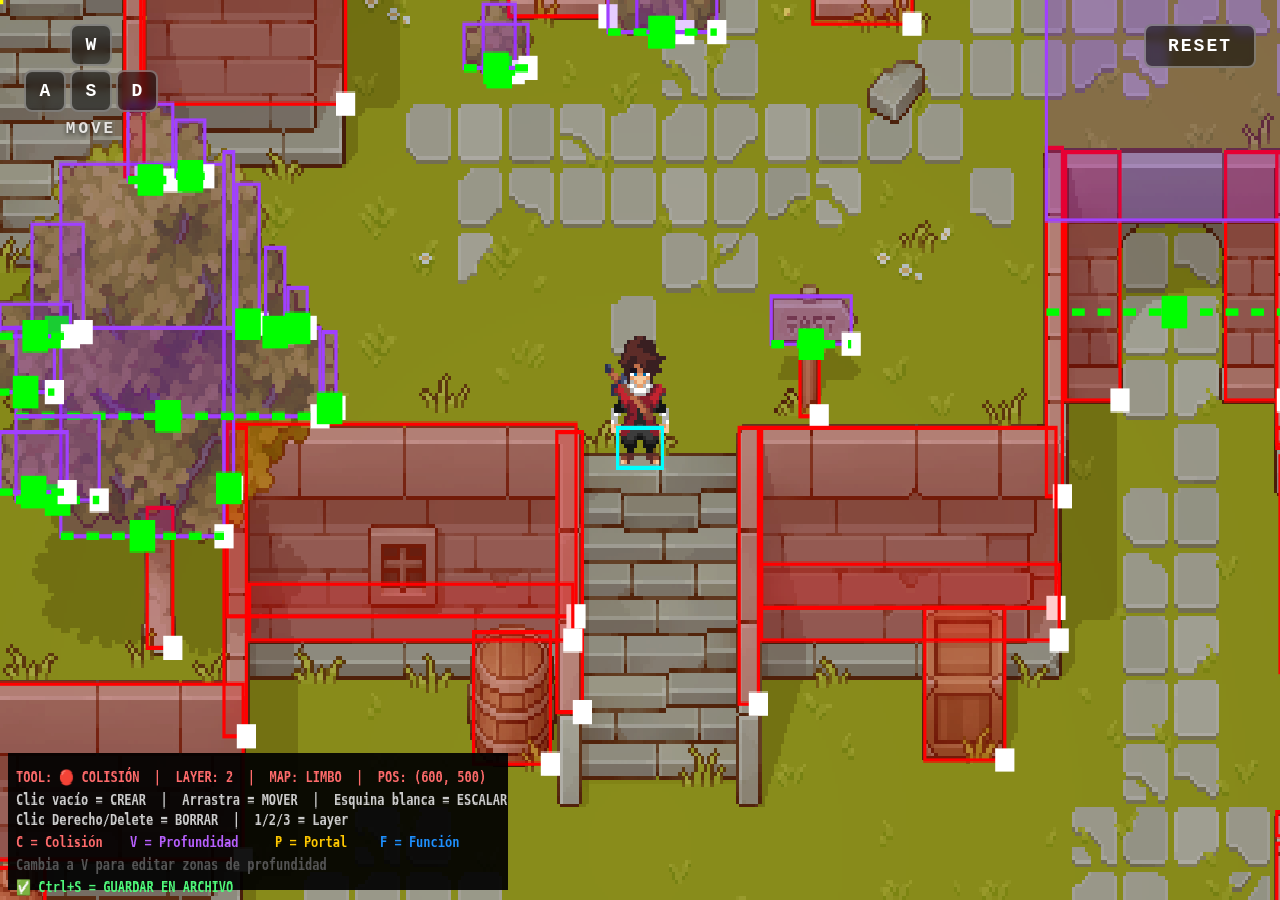
==== web/index.html @ 7dda0312 "first commit" ====
<!DOCTYPE html>
<html lang="en">

<head>
    <meta charset="UTF-8">
    <meta name="viewport" content="width=device-width, initial-scale=1.0">
    <title>Pixel Art Top Down - Web</title>
    <link rel="stylesheet" href="style.css">
</head>

<body>
    <div id="game-container">
        <canvas id="game-canvas" width="1280" height="720"></canvas>
        <div id="ui-layer">
            <div id="controls-hint">
                <div class="keys">
                    <span class="key">W</span>
                    <div class="row">
                        <span class="key">A</span>
                        <span class="key">S</span>
                        <span class="key">D</span>
                    </div>
                </div>
                <div class="hint-text">MOVE</div>
            </div>
            <button id="reset-button">RESET</button>
        </div>
    </div>

    <!-- Exercise Overlay (funciones 2,3,4) -->
    <div id="exercise-overlay" style="display:none;">
        <div id="exercise-backdrop"></div>
        <div id="exercise-panel">
            <div id="exercise-content-area">
                <div id="exercise-header">Selecciona un ejercicio para resolver</div>
                <div id="exercise-list"></div>
                <div id="exercise-active" style="display:none;">
                    <div id="exercise-question"></div>
                    <div id="exercise-input-row">
                        <input type="text" id="exercise-answer" placeholder="Escribe tu respuesta..."
                            autocomplete="off" />
                        <button id="exercise-submit">✓</button>
                    </div>
                    <div id="exercise-feedback"></div>
                    <button id="exercise-back">← Volver a ejercicios</button>
                </div>
                <button id="exercise-close">Presiona E para cerrar</button>
            </div>
        </div>
    </div>

    <!-- Función 6 Exercise Overlay (Fracciones) -->
    <div id="exercise6-overlay" style="display:none;">
        <div id="exercise6-panel">
            <div id="ex6-header">
                <span>⚗️ Fracciones Algebraicas</span>
                <button id="ex6-close">✕ Cerrar</button>
            </div>
            <!-- List view -->
            <div id="ex6-list-view">
                <div id="ex6-categories"></div>
            </div>
            <!-- Active exercise view -->
            <div id="ex6-active-view" style="display:none;">
                <div id="ex6-question"></div>
                <div id="ex6-input-row">
                    <input type="text" id="ex6-answer" placeholder="Tu respuesta..." autocomplete="off" />
                    <button id="ex6-submit">✓</button>
                </div>
                <div id="ex6-feedback"></div>
                <button id="ex6-back">← Volver</button>
            </div>
        </div>
    </div>

    <!-- Credits Overlay -->
    <div id="credits-overlay" style="display:none;">
        <div id="credits-inner"></div>
        <button id="credits-return-btn" onclick="returnToLimbo()">🏠 Volver al Limbo</button>
    </div>

    <script>localStorage.clear(); console.log('localStorage cleared!');</script>
    <script src="script.js?v=4000"></script>
</body>

</html>
---- web/style.css ----
:root {
    --bg-color: #2a2a2a;
    --ui-text: #ffffff;
    --key-bg: rgba(0, 0, 0, 0.55);
    --border-color: rgba(255, 255, 255, 0.35);
}

* {
    margin: 0;
    padding: 0;
    box-sizing: border-box;
}

body,
html {
    width: 100%;
    height: 100%;
    background-color: var(--bg-color);
    font-family: 'Courier New', Courier, monospace;
    overflow: hidden;
}

#game-container {
    position: fixed;
    top: 0;
    left: 0;
    width: 100vw;
    height: 100vh;
}

canvas {
    display: block;
    width: 100%;
    height: 100%;
    image-rendering: pixelated;
    image-rendering: crisp-edges;
}

#ui-layer {
    position: fixed;
    top: 0;
    left: 0;
    width: 100vw;
    height: 100vh;
    pointer-events: none;
    padding: 24px;
    display: flex;
    justify-content: space-between;
    align-items: flex-start;
    z-index: 10;
}

/* Controls Hint UI (Top Left) */
#controls-hint {
    display: flex;
    flex-direction: column;
    align-items: center;
    gap: 8px;
}

.keys {
    display: flex;
    flex-direction: column;
    align-items: center;
    gap: 4px;
}

.row {
    display: flex;
    gap: 4px;
}

.key {
    pointer-events: auto;
    display: flex;
    justify-content: center;
    align-items: center;
    width: 42px;
    height: 42px;
    background-color: var(--key-bg);
    border: 2px solid var(--border-color);
    border-radius: 8px;
    color: var(--ui-text);
    font-weight: bold;
    font-size: 18px;
    user-select: none;
    cursor: pointer;
    transition: background-color 0.15s, transform 0.1s;
    backdrop-filter: blur(4px);
}

.key:hover {
    background-color: rgba(255, 255, 255, 0.15);
}

.key:active,
.key.active {
    transform: scale(0.9);
    background-color: rgba(255, 255, 255, 0.25);
}

.hint-text {
    color: var(--ui-text);
    font-size: 16px;
    font-weight: bold;
    letter-spacing: 3px;
    text-shadow: 0 2px 4px rgba(0, 0, 0, 0.8);
    opacity: 0.8;
}

/* Reset Button UI (Top Right) */
#reset-button {
    pointer-events: auto;
    background-color: var(--key-bg);
    border: 2px solid var(--border-color);
    border-radius: 8px;
    color: var(--ui-text);
    padding: 10px 22px;
    font-family: inherit;
    font-size: 18px;
    font-weight: bold;
    cursor: pointer;
    transition: background-color 0.2s, transform 0.1s;
    letter-spacing: 2px;
    backdrop-filter: blur(4px);
}

#reset-button:hover {
    background-color: rgba(255, 255, 255, 0.15);
}

#reset-button:active {
    transform: scale(0.95);
    background-color: rgba(255, 255, 255, 0.25);
}

/* ==================== EXERCISE OVERLAY ==================== */
#exercise-overlay {
    position: fixed;
    top: 0;
    left: 0;
    width: 100vw;
    height: 100vh;
    z-index: 100;
    font-family: 'Courier New', Courier, monospace;
}

#exercise-backdrop {
    position: absolute;
    top: 0;
    left: 0;
    width: 100%;
    height: 100%;
    background: rgba(0, 0, 0, 0.80);
    backdrop-filter: blur(6px);
}

#exercise-panel {
    position: relative;
    max-width: 960px;
    height: 780px;
    margin: 5vh auto;
    background-size: 100% 100%;
    background-repeat: no-repeat;
    background-position: center;
    border: none;
    border-radius: 0;
    overflow: hidden;
    /* Hide overflow of the panel itself */
    animation: exerciseSlideIn 0.4s ease-out;
    image-rendering: pixelated;
}

/* The scrollable area strictly inside the frame's canvas */
#exercise-content-area {
    position: absolute;
    /* Defaults - will be overridden by difficulty classes */
    top: 80px;
    bottom: 55px;
    left: 65px;
    right: 65px;
    overflow-y: auto;
    padding-right: 15px;
    /* space for scrollbar */
    padding-left: 5px;
}

/* Difficulty-specific backgrounds and content boundaries */
#exercise-panel.diff-easy {
    background-image: url('assets/fondoejercicios/easy.png');
}

#exercise-panel.diff-easy #exercise-content-area {
    top: 247px;
    bottom: 146px;
    left: 192px;
    right: 192px;
}

#exercise-panel.diff-easy #exercise-question,
#exercise-panel.diff-easy #exercise-answer,
#exercise-panel.diff-easy .btn {
    color: #3a2e15;
    border-color: #8b7340;
}

#exercise-panel.diff-medium {
    background-image: url('assets/fondoejercicios/medium.png');
}

#exercise-panel.diff-medium #exercise-content-area {
    top: 202px;
    bottom: 115px;
    left: 115px;
    right: 115px;
}

#exercise-panel.diff-hard {
    background-image: url('assets/fondoejercicios/hard.png');
}

#exercise-panel.diff-hard #exercise-content-area {
    top: 202px;
    bottom: 126px;
    left: 134px;
    right: 134px;
}

/* Pixel-art scrollbar */
#exercise-content-area::-webkit-scrollbar {
    width: 12px;
}

#exercise-content-area::-webkit-scrollbar-track {
    background: rgba(0, 0, 0, 0.4);
    border: 2px solid rgba(255, 255, 255, 0.1);
}

#exercise-content-area::-webkit-scrollbar-thumb {
    background: linear-gradient(180deg, #8b7340 0%, #c9a84c 40%, #8b7340 100%);
    border: 2px solid #5a4a2a;
    image-rendering: auto;
}

#exercise-content-area::-webkit-scrollbar-thumb:hover {
    background: linear-gradient(180deg, #c9a84c 0%, #ffe08a 40%, #c9a84c 100%);
}

.diff-medium #exercise-content-area::-webkit-scrollbar-thumb {
    background: linear-gradient(180deg, #3a3a3a 0%, #666 40%, #3a3a3a 100%);
    border-color: #222;
}

.diff-medium #exercise-content-area::-webkit-scrollbar-thumb:hover {
    background: linear-gradient(180deg, #555 0%, #888 40%, #555 100%);
}

.diff-hard #exercise-content-area::-webkit-scrollbar-thumb {
    background: linear-gradient(180deg, #5a1a1a 0%, #aa3333 40%, #5a1a1a 100%);
    border-color: #330a0a;
}

.diff-hard #exercise-content-area::-webkit-scrollbar-thumb:hover {
    background: linear-gradient(180deg, #aa3333 0%, #dd5555 40%, #aa3333 100%);
}

/* Firefox scrollbar */
#exercise-content-area {
    scrollbar-width: thin;
    scrollbar-color: #8b7340 rgba(0, 0, 0, 0.3);
}

.diff-medium #exercise-content-area {
    scrollbar-color: #555 rgba(0, 0, 0, 0.3);
}

.diff-hard #exercise-content-area {
    scrollbar-color: #aa3333 rgba(0, 0, 0, 0.3);
}

@keyframes exerciseSlideIn {
    from {
        opacity: 0;
        transform: translateY(30px);
    }

    to {
        opacity: 1;
        transform: translateY(0);
    }
}

#exercise-header {
    display: none;
    /* Title is baked into the background images */
}

#exercise-list {
    display: grid;
    grid-template-columns: 1fr 1fr;
    gap: 10px;
}

.exercise-card {
    background: rgba(0, 0, 0, 0.45);
    border: 1px solid rgba(255, 255, 255, 0.15);
    border-radius: 4px;
    padding: 12px 14px;
    cursor: pointer;
    transition: all 0.2s;
    color: #ddd;
    font-size: 13px;
    line-height: 1.5;
}

/* Easy theme cards */
.diff-easy .exercise-card {
    background: rgba(80, 60, 20, 0.45);
    border-color: rgba(200, 170, 80, 0.25);
    color: #3a2e15;
}

.diff-easy .exercise-card:hover {
    background: rgba(200, 170, 80, 0.35);
    border-color: rgba(200, 170, 80, 0.6);
    transform: translateY(-2px);
    box-shadow: 0 4px 12px rgba(200, 170, 80, 0.2);
}

.diff-easy .exercise-card .card-number {
    color: #8b7340;
}

/* Medium theme cards */
.diff-medium .exercise-card {
    background: rgba(255, 255, 255, 0.06);
    border-color: rgba(150, 150, 150, 0.25);
}

.diff-medium .exercise-card:hover {
    background: rgba(150, 150, 150, 0.15);
    border-color: rgba(180, 180, 180, 0.4);
    transform: translateY(-2px);
    box-shadow: 0 4px 12px rgba(150, 150, 150, 0.1);
}

.diff-medium .exercise-card .card-number {
    color: #999;
}

/* Hard theme cards */
.diff-hard .exercise-card {
    background: rgba(100, 20, 10, 0.35);
    border-color: rgba(200, 50, 30, 0.25);
}

.diff-hard .exercise-card:hover {
    background: rgba(200, 50, 30, 0.25);
    border-color: rgba(255, 80, 50, 0.5);
    transform: translateY(-2px);
    box-shadow: 0 4px 12px rgba(200, 50, 30, 0.2);
}

.diff-hard .exercise-card .card-number {
    color: #cc5533;
}

.exercise-card.solved {
    border-color: rgba(80, 250, 123, 0.4);
    background: rgba(80, 250, 123, 0.1);
}

.exercise-card.solved .card-number {
    color: #50fa7b;
}

#exercise-active {
    text-align: center;
}

#exercise-question {
    color: #fff;
    font-size: 20px;
    font-weight: bold;
    margin: 20px 0 24px;
    padding: 20px;
    background: rgba(255, 255, 255, 0.05);
    border-radius: 8px;
    border: 1px solid rgba(255, 255, 255, 0.1);
    line-height: 1.6;
}

#exercise-input-row {
    display: flex;
    gap: 10px;
    justify-content: center;
    margin-bottom: 16px;
}

#exercise-answer {
    background: rgba(255, 255, 255, 0.08);
    border: 2px solid rgba(255, 255, 255, 0.2);
    border-radius: 8px;
    color: #fff;
    font-family: 'Courier New', monospace;
    font-size: 16px;
    padding: 10px 16px;
    width: 320px;
    outline: none;
    transition: border-color 0.2s;
}

#exercise-answer:focus {
    border-color: #ffd866;
    box-shadow: 0 0 10px rgba(255, 216, 102, 0.2);
}

#exercise-submit {
    background: rgba(255, 216, 102, 0.2);
    border: 2px solid #ffd866;
    border-radius: 8px;
    color: #ffd866;
    font-size: 20px;
    font-weight: bold;
    padding: 8px 18px;
    cursor: pointer;
    transition: all 0.2s;
}

#exercise-submit:hover {
    background: rgba(255, 216, 102, 0.35);
}

#exercise-feedback {
    font-size: 16px;
    font-weight: bold;
    min-height: 40px;
    display: flex;
    align-items: center;
    justify-content: center;
    gap: 8px;
    margin: 10px 0;
    transition: all 0.3s;
}

#exercise-feedback.correct {
    color: #50fa7b;
    animation: feedbackPop 0.4s ease-out;
}

#exercise-feedback.incorrect {
    color: #ff5555;
    animation: feedbackShake 0.5s ease-out;
}

@keyframes feedbackPop {
    0% {
        transform: scale(0.8);
        opacity: 0;
    }

    50% {
        transform: scale(1.1);
    }

    100% {
        transform: scale(1);
        opacity: 1;
    }
}

@keyframes feedbackShake {

    0%,
    100% {
        transform: translateX(0);
    }

    15% {
        transform: translateX(-12px);
    }

    30% {
        transform: translateX(10px);
    }

    45% {
        transform: translateX(-8px);
    }

    60% {
        transform: translateX(6px);
    }

    75% {
        transform: translateX(-3px);
    }
}

#exercise-back {
    background: none;
    border: 1px solid rgba(255, 255, 255, 0.2);
    border-radius: 6px;
    color: #aaa;
    font-family: inherit;
    font-size: 12px;
    padding: 8px 16px;
    cursor: pointer;
    margin-top: 10px;
    transition: all 0.2s;
}

#exercise-back:hover {
    color: #fff;
    border-color: rgba(255, 255, 255, 0.4);
}

#exercise-close {
    display: block;
    margin: 20px auto 0;
    background: none;
    border: none;
    color: rgba(150, 150, 150, 0.7);
    font-family: inherit;
    font-size: 11px;
    cursor: pointer;
    transition: color 0.2s;
}

#exercise-close:hover {
    color: #fff;
}

#exercise-answer.input-correct {
    border-color: #50fa7b;
    background: rgba(80, 250, 123, 0.15);
}

#exercise-answer.input-incorrect {
    border-color: #ff5555;
    background: rgba(255, 85, 85, 0.15);
    animation: feedbackShake 0.5s ease-out;
}

/* ==================== EASY THEME ACTIVE VIEW OVERRIDES ==================== */
/* Make text black to contrast with the light parchment background */
.diff-easy #exercise-question {
    color: #111;
    background: rgba(0, 0, 0, 0.05);
    border-color: rgba(0, 0, 0, 0.2);
}

.diff-easy #exercise-answer {
    color: #000;
    border-color: rgba(0, 0, 0, 0.3);
    background: rgba(255, 255, 255, 0.5);
    font-weight: bold;
}

.diff-easy #exercise-answer:focus {
    border-color: #000;
    box-shadow: 0 0 10px rgba(0, 0, 0, 0.2);
    background: rgba(255, 255, 255, 0.8);
}

.diff-easy #exercise-submit {
    color: #111;
    border-color: #333;
    background: rgba(0, 0, 0, 0.05);
}

.diff-easy #exercise-submit:hover {
    background: rgba(0, 0, 0, 0.15);
}

.diff-easy #exercise-back {
    color: #333;
    border-color: rgba(0, 0, 0, 0.3);
    font-weight: bold;
}

.diff-easy #exercise-back:hover {
    color: #000;
    border-color: #000;
}

.diff-easy #exercise-feedback.correct {
    color: #168a35;
    /* Darker green for visibility */
}

.diff-easy #exercise-feedback.incorrect {
    color: #cc0000;
    /* Darker red for visibility */
}

/* ==================== FUNCIÓN 6 OVERLAY ==================== */
#exercise6-overlay {
    position: fixed;
    top: 0;
    left: 0;
    width: 100vw;
    height: 100vh;
    z-index: 200;
    display: none;
    align-items: center;
    justify-content: center;
    background: rgba(0, 0, 0, 0.85);
    backdrop-filter: blur(8px);
    font-family: 'Courier New', Courier, monospace;
}

#exercise6-panel {
    background: linear-gradient(160deg, #1a1a2e 0%, #16213e 50%, #0f3460 100%);
    background-image: url('/assets/fondo/fondo6.png');
    background-size: cover;
    background-position: center;
    background-repeat: no-repeat;
    border: 2px solid rgba(230, 180, 60, 0.5);
    border-radius: 12px;
    width: 720px;
    max-height: 85vh;
    display: flex;
    flex-direction: column;
    box-shadow: 0 0 40px rgba(230, 180, 60, 0.15), 0 0 80px rgba(0, 0, 0, 0.6);
    animation: ex6SlideIn 0.35s ease-out;
    overflow: hidden;
}

@keyframes ex6SlideIn {
    from {
        opacity: 0;
        transform: translateY(24px) scale(0.97);
    }

    to {
        opacity: 1;
        transform: translateY(0) scale(1);
    }
}

#ex6-header {
    display: flex;
    justify-content: space-between;
    align-items: center;
    padding: 16px 24px;
    border-bottom: 1px solid rgba(230, 180, 60, 0.25);
    font-size: 18px;
    font-weight: bold;
    color: #e6b43c;
    background: rgba(0, 0, 0, 0.6);
    backdrop-filter: blur(6px);
    letter-spacing: 1px;
    flex-shrink: 0;
}

#ex6-close {
    background: none;
    border: 1px solid rgba(230, 180, 60, 0.4);
    border-radius: 6px;
    color: rgba(230, 180, 60, 0.7);
    font-family: inherit;
    font-size: 13px;
    padding: 6px 14px;
    cursor: pointer;
    transition: all 0.2s;
}

#ex6-close:hover {
    background: rgba(230, 180, 60, 0.15);
    color: #e6b43c;
}

#ex6-list-view {
    padding: 20px 24px;
    overflow-y: auto;
    flex: 1;
    background: rgba(0, 0, 0, 0.5);
}

#ex6-list-view::-webkit-scrollbar {
    width: 8px;
}

#ex6-list-view::-webkit-scrollbar-track {
    background: rgba(0, 0, 0, 0.3);
}

#ex6-list-view::-webkit-scrollbar-thumb {
    background: rgba(230, 180, 60, 0.4);
    border-radius: 4px;
}

.ex6-section {
    margin-bottom: 22px;
}

.ex6-section h3 {
    color: #e6b43c;
    font-size: 13px;
    letter-spacing: 2px;
    text-transform: uppercase;
    margin-bottom: 10px;
    padding-bottom: 5px;
    border-bottom: 1px solid rgba(230, 180, 60, 0.2);
}

.ex6-card {
    display: flex;
    align-items: center;
    gap: 12px;
    padding: 12px 16px;
    margin-bottom: 8px;
    background: rgba(255, 255, 255, 0.04);
    border: 1px solid rgba(255, 255, 255, 0.1);
    border-radius: 8px;
    cursor: pointer;
    transition: all 0.18s;
    color: #ccc;
}

.ex6-card:hover {
    background: rgba(230, 180, 60, 0.12);
    border-color: rgba(230, 180, 60, 0.4);
    transform: translateX(4px);
}

.ex6-card.ex6-solved {
    border-color: rgba(80, 250, 123, 0.35);
    background: rgba(80, 250, 123, 0.07);
}

.ex6-num {
    font-size: 14px;
    color: #e6b43c;
    min-width: 30px;
    font-weight: bold;
}

.ex6-card.ex6-solved .ex6-num {
    color: #50fa7b;
}

.ex6-q {
    font-size: 15px;
    font-weight: bold;
}

#ex6-active-view {
    padding: 24px 28px;
    text-align: center;
    flex: 1;
    display: flex;
    flex-direction: column;
    align-items: center;
    justify-content: center;
}

#ex6-question {
    font-size: 22px;
    font-weight: bold;
    color: #fff;
    background: rgba(255, 255, 255, 0.05);
    border: 1px solid rgba(230, 180, 60, 0.25);
    border-radius: 10px;
    padding: 22px 28px;
    margin-bottom: 22px;
    width: 100%;
}

#ex6-input-row {
    display: flex;
    gap: 10px;
    justify-content: center;
    margin-bottom: 14px;
}

#ex6-answer {
    background: rgba(255, 255, 255, 0.07);
    border: 2px solid rgba(230, 180, 60, 0.35);
    border-radius: 8px;
    color: #fff;
    font-family: 'Courier New', monospace;
    font-size: 16px;
    padding: 10px 18px;
    width: 360px;
    outline: none;
    transition: border-color 0.2s, box-shadow 0.2s;
}

#ex6-answer:focus {
    border-color: #e6b43c;
    box-shadow: 0 0 12px rgba(230, 180, 60, 0.2);
}

#ex6-answer.input-correct {
    border-color: #50fa7b;
    background: rgba(80, 250, 123, 0.12);
}

#ex6-answer.input-incorrect {
    border-color: #ff5555;
    background: rgba(255, 85, 85, 0.12);
    animation: feedbackShake 0.5s ease-out;
}

#ex6-submit {
    background: rgba(230, 180, 60, 0.2);
    border: 2px solid #e6b43c;
    border-radius: 8px;
    color: #e6b43c;
    font-size: 20px;
    font-weight: bold;
    padding: 8px 18px;
    cursor: pointer;
    transition: all 0.2s;
}

#ex6-submit:hover {
    background: rgba(230, 180, 60, 0.35);
}

#ex6-feedback {
    font-size: 16px;
    font-weight: bold;
    min-height: 38px;
    display: flex;
    align-items: center;
    justify-content: center;
    margin: 8px 0;
}

#ex6-feedback.correct {
    color: #50fa7b;
    animation: feedbackPop 0.4s ease-out;
}

#ex6-feedback.incorrect {
    color: #ff5555;
    animation: feedbackShake 0.5s ease-out;
}

#ex6-back {
    background: none;
    border: 1px solid rgba(255, 255, 255, 0.18);
    border-radius: 6px;
    color: #888;
    font-family: inherit;
    font-size: 12px;
    padding: 8px 18px;
    cursor: pointer;
    margin-top: 8px;
    transition: all 0.2s;
}

#ex6-back:hover {
    color: #fff;
    border-color: rgba(255, 255, 255, 0.4);
}

/* ==================== CRÉDITOS ==================== */
#credits-overlay {
    position: fixed;
    top: 0;
    left: 0;
    width: 100vw;
    height: 100vh;
    z-index: 300;
    background: #000;
    display: none;
    align-items: flex-end;
    justify-content: center;
    overflow: hidden;
    font-family: 'Georgia', 'Times New Roman', serif;
}

#credits-inner {
    position: absolute;
    bottom: 0;
    width: 100%;
    max-width: 700px;
    left: 50%;
    transform: translateX(-50%);
    text-align: center;
    padding: 0 40px;
    will-change: transform;
}

.credits-title {
    font-size: 34px;
    font-weight: bold;
    color: #e6b43c;
    letter-spacing: 3px;
    margin: 30px 0 12px;
    text-shadow: 0 0 20px rgba(230, 180, 60, 0.5);
}

.credits-section {
    font-size: 20px;
    font-weight: bold;
    color: #fff;
    letter-spacing: 4px;
    text-transform: uppercase;
    margin: 16px 0 6px;
}

.credits-sub {
    font-size: 14px;
    color: #aaa;
    letter-spacing: 2px;
    margin-bottom: 8px;
}

.credits-stars {
    font-size: 18px;
    color: #e6b43c;
    margin: 20px 0;
    letter-spacing: 8px;
    text-shadow: 0 0 10px rgba(230, 180, 60, 0.4);
}

.credits-role {
    font-size: 13px;
    color: #888;
    letter-spacing: 2px;
    text-transform: uppercase;
    margin-top: 18px;
}

.credits-name {
    font-size: 17px;
    color: #ddd;
    font-style: italic;
    margin-bottom: 4px;
}

.credits-quote {
    font-size: 16px;
    color: #c8a96e;
    font-style: italic;
    line-height: 1.7;
}

.credits-fin {
    font-size: 28px;
    font-weight: bold;
    letter-spacing: 6px;
    color: #e6b43c;
    margin: 24px 0;
    text-shadow: 0 0 20px rgba(230, 180, 60, 0.6);
}

.credits-blank {
    height: 28px;
}

#credits-return-btn {
    position: fixed;
    bottom: 60px;
    left: 50%;
    transform: translateX(-50%);
    background: linear-gradient(135deg, #e6b43c, #c8922a);
    border: none;
    border-radius: 10px;
    color: #1a1a1a;
    font-family: 'Courier New', Courier, monospace;
    font-size: 18px;
    font-weight: bold;
    padding: 16px 40px;
    cursor: pointer;
    letter-spacing: 2px;
    box-shadow: 0 0 30px rgba(230, 180, 60, 0.5);
    animation: btnPulse 1.8s ease-in-out infinite;
    transition: transform 0.15s, box-shadow 0.15s;
}

#credits-return-btn:hover {
    transform: translateX(-50%) scale(1.06);
    box-shadow: 0 0 50px rgba(230, 180, 60, 0.7);
}

@keyframes btnPulse {

    0%,
    100% {
        box-shadow: 0 0 30px rgba(230, 180, 60, 0.5);
    }

    50% {
        box-shadow: 0 0 55px rgba(230, 180, 60, 0.9);
    }
}
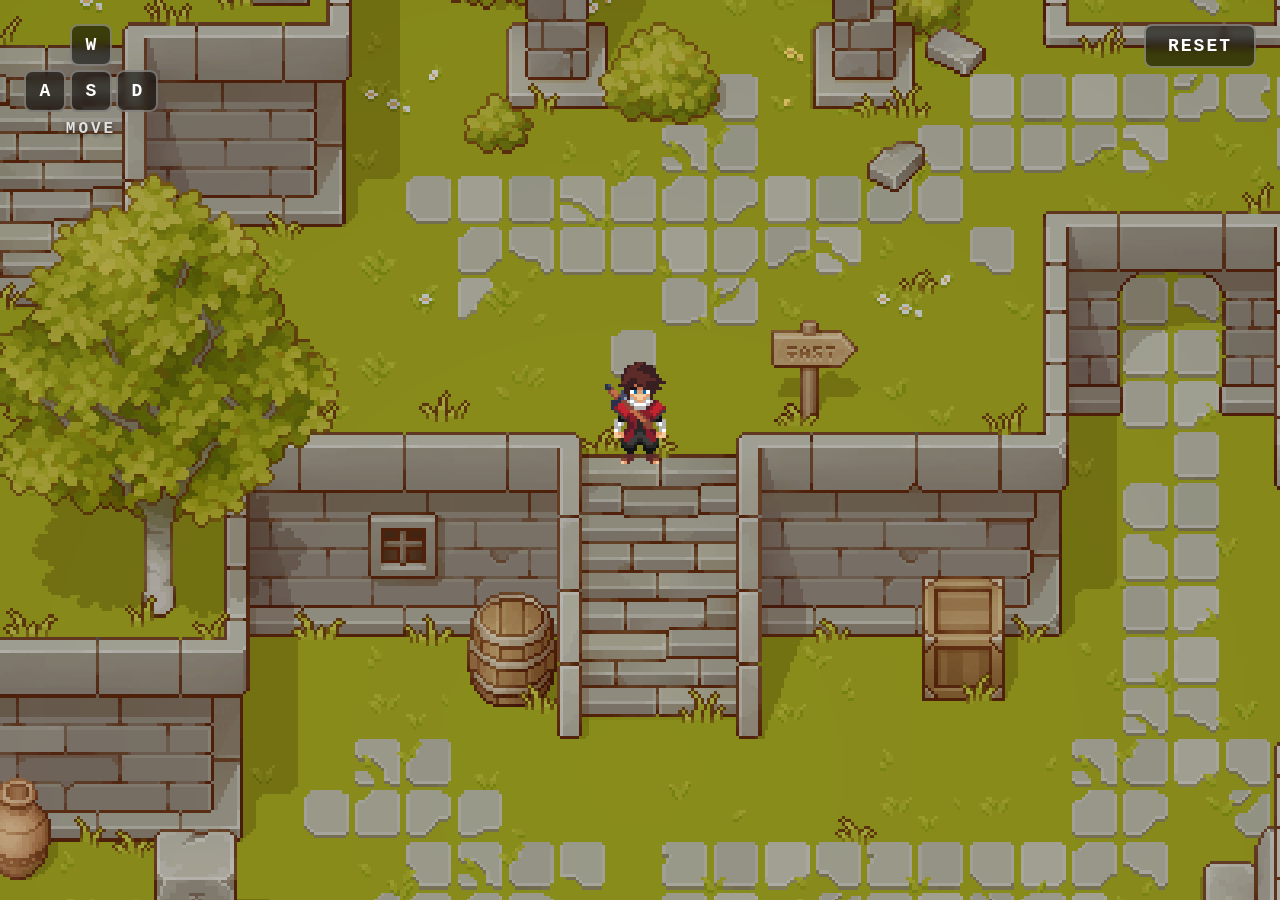
==== commit ce3e3b16: "Implement floating joystick and mobile responsive layout" ====
--- a/web/index.html
+++ b/web/index.html
@@ -3,7 +3,10 @@
 
 <head>
     <meta charset="UTF-8">
-    <meta name="viewport" content="width=device-width, initial-scale=1.0">
+    <meta name="viewport" content="width=device-width, initial-scale=1.0, maximum-scale=1.0, user-scalable=no">
+    <meta name="mobile-web-app-capable" content="yes">
+    <meta name="apple-mobile-web-app-capable" content="yes">
+    <meta name="apple-mobile-web-app-status-bar-style" content="black-translucent">
     <title>Pixel Art Top Down - Web</title>
     <link rel="stylesheet" href="style.css">
 </head>
@@ -13,7 +16,7 @@
         <canvas id="game-canvas" width="1280" height="720"></canvas>
         <div id="ui-layer">
             <div id="controls-hint">
-                <div class="keys">
+                <div class="keys desktop-only">
                     <span class="key">W</span>
                     <div class="row">
                         <span class="key">A</span>
@@ -21,9 +24,23 @@
                         <span class="key">D</span>
                     </div>
                 </div>
-                <div class="hint-text">MOVE</div>
+                <div class="hint-text desktop-only">MOVE</div>
             </div>
             <button id="reset-button">RESET</button>
+        </div>
+    </div>
+
+    <!-- Mobile Virtual Controls -->
+    <div id="mobile-controls">
+        <!-- Virtual Joystick (left) -->
+        <div id="joystick-zone">
+            <div id="joystick-base">
+                <div id="joystick-knob"></div>
+            </div>
+        </div>
+        <!-- Action buttons (right) -->
+        <div id="action-buttons">
+            <button id="btn-e" class="action-btn">E</button>
         </div>
     </div>
 
@@ -37,14 +54,14 @@
                 <div id="exercise-active" style="display:none;">
                     <div id="exercise-question"></div>
                     <div id="exercise-input-row">
-                        <input type="text" id="exercise-answer" placeholder="Escribe tu respuesta..."
-                            autocomplete="off" />
+                        <input type="text" id="exercise-answer" placeholder="Escribe tu respuesta..." autocomplete="off"
+                            inputmode="text" />
                         <button id="exercise-submit">✓</button>
                     </div>
                     <div id="exercise-feedback"></div>
                     <button id="exercise-back">← Volver a ejercicios</button>
                 </div>
-                <button id="exercise-close">Presiona E para cerrar</button>
+                <button id="exercise-close">Toca para cerrar</button>
             </div>
         </div>
     </div>
@@ -64,7 +81,8 @@
             <div id="ex6-active-view" style="display:none;">
                 <div id="ex6-question"></div>
                 <div id="ex6-input-row">
-                    <input type="text" id="ex6-answer" placeholder="Tu respuesta..." autocomplete="off" />
+                    <input type="text" id="ex6-answer" placeholder="Tu respuesta..." autocomplete="off"
+                        inputmode="text" />
                     <button id="ex6-submit">✓</button>
                 </div>
                 <div id="ex6-feedback"></div>
@@ -80,7 +98,7 @@
     </div>
 
     <script>localStorage.clear(); console.log('localStorage cleared!');</script>
-    <script src="script.js?v=4000"></script>
+    <script src="script.js?v=4001"></script>
 </body>
 
 </html>
--- a/web/style.css
+++ b/web/style.css
@@ -989,4 +989,281 @@
     50% {
         box-shadow: 0 0 55px rgba(230, 180, 60, 0.9);
     }
+}
+
+/* ==================== MOBILE VIRTUAL CONTROLS ==================== */
+#mobile-controls {
+    display: none;
+    position: fixed;
+    top: 0;
+    left: 0;
+    width: 100vw;
+    height: 100vh;
+    z-index: 50;
+    pointer-events: none;
+}
+
+#mobile-controls.visible {
+    display: block;
+}
+
+/* --- Floating Joystick (appears on touch) --- */
+#joystick-zone {
+    position: absolute;
+    top: 0;
+    left: 0;
+    width: 60%;
+    height: 100%;
+    pointer-events: auto;
+    touch-action: none;
+    -webkit-tap-highlight-color: transparent;
+}
+
+#joystick-base {
+    width: 110px;
+    height: 110px;
+    border-radius: 50%;
+    background: rgba(255, 255, 255, 0.06);
+    border: 2px solid rgba(255, 255, 255, 0.15);
+    position: absolute;
+    display: none;
+    /* hidden until touch starts */
+    pointer-events: none;
+    backdrop-filter: blur(2px);
+    transform: translate(-50%, -50%);
+}
+
+#joystick-base.active {
+    display: block;
+}
+
+#joystick-knob {
+    width: 46px;
+    height: 46px;
+    border-radius: 50%;
+    background: radial-gradient(circle at 38% 32%, rgba(255, 255, 255, 0.5), rgba(255, 255, 255, 0.15));
+    border: 2.5px solid rgba(255, 255, 255, 0.45);
+    position: absolute;
+    left: 50%;
+    top: 50%;
+    transform: translate(-50%, -50%);
+    pointer-events: none;
+    box-shadow: 0 0 20px rgba(255, 255, 255, 0.15), inset 0 0 8px rgba(255, 255, 255, 0.1);
+    transition: none;
+}
+
+/* --- Action Button E (fixed bottom-right) --- */
+#action-buttons {
+    position: absolute;
+    bottom: 28px;
+    right: 20px;
+    pointer-events: auto;
+    touch-action: none;
+    -webkit-tap-highlight-color: transparent;
+}
+
+.action-btn {
+    width: 60px;
+    height: 60px;
+    border-radius: 50%;
+    background: rgba(255, 216, 102, 0.12);
+    border: 2.5px solid rgba(255, 216, 102, 0.45);
+    color: #ffd866;
+    font-family: 'Courier New', Courier, monospace;
+    font-size: 20px;
+    font-weight: bold;
+    cursor: pointer;
+    display: flex;
+    align-items: center;
+    justify-content: center;
+    backdrop-filter: blur(4px);
+    transition: background 0.12s, transform 0.08s;
+    box-shadow: 0 0 18px rgba(255, 216, 102, 0.08);
+    -webkit-tap-highlight-color: transparent;
+    user-select: none;
+}
+
+.action-btn:active,
+.action-btn.pressed {
+    background: rgba(255, 216, 102, 0.4);
+    transform: scale(0.88);
+    box-shadow: 0 0 30px rgba(255, 216, 102, 0.35);
+}
+
+/* ==================== RESPONSIVE MOBILE ==================== */
+@media (max-width: 900px),
+(max-height: 500px) and (orientation: landscape) {
+
+    /* Hide desktop-only UI */
+    .desktop-only {
+        display: none !important;
+    }
+
+    /* Smaller reset button */
+    #reset-button {
+        font-size: 12px;
+        padding: 6px 12px;
+    }
+
+    /* UI layer */
+    #ui-layer {
+        padding: 10px;
+    }
+
+    /* ---- Exercise Overlay ---- */
+    #exercise-panel {
+        max-width: 95vw;
+        height: auto;
+        max-height: 85vh;
+        margin: 2vh auto;
+    }
+
+    #exercise-panel.diff-easy #exercise-content-area,
+    #exercise-panel.diff-medium #exercise-content-area,
+    #exercise-panel.diff-hard #exercise-content-area {
+        top: 120px;
+        bottom: 80px;
+        left: 30px;
+        right: 30px;
+    }
+
+    #exercise-list {
+        grid-template-columns: 1fr;
+        gap: 8px;
+    }
+
+    .exercise-card {
+        font-size: 12px;
+        padding: 10px;
+    }
+
+    #exercise-question {
+        font-size: 15px;
+        padding: 14px;
+        margin: 12px 0 16px;
+    }
+
+    #exercise-input-row {
+        flex-direction: column;
+        align-items: center;
+    }
+
+    #exercise-answer {
+        width: 100%;
+        max-width: 300px;
+        font-size: 16px;
+        /* prevents iOS zoom */
+    }
+
+    /* ---- Function 6 Overlay ---- */
+    #exercise6-panel {
+        width: 95vw;
+        max-height: 80vh;
+    }
+
+    #ex6-header {
+        padding: 12px 16px;
+        font-size: 14px;
+    }
+
+    #ex6-list-view {
+        padding: 12px 16px;
+    }
+
+    .ex6-card {
+        padding: 10px 12px;
+        gap: 8px;
+    }
+
+    .ex6-q {
+        font-size: 13px;
+    }
+
+    #ex6-active-view {
+        padding: 16px;
+    }
+
+    #ex6-question {
+        font-size: 16px;
+        padding: 16px;
+        margin-bottom: 16px;
+    }
+
+    #ex6-answer {
+        width: 100%;
+        max-width: 300px;
+        font-size: 16px;
+    }
+
+    #ex6-input-row {
+        flex-direction: column;
+        align-items: center;
+    }
+
+    /* ---- Credits ---- */
+    #credits-inner {
+        max-width: 90vw;
+        padding: 0 16px;
+    }
+
+    .credits-title {
+        font-size: 22px;
+    }
+
+    .credits-section {
+        font-size: 16px;
+    }
+
+    .credits-sub {
+        font-size: 12px;
+    }
+
+    .credits-quote {
+        font-size: 13px;
+    }
+
+    .credits-fin {
+        font-size: 20px;
+    }
+
+    #credits-return-btn {
+        font-size: 14px;
+        padding: 12px 28px;
+        bottom: 40px;
+    }
+}
+
+/* Extra small screens */
+@media (max-width: 480px) {
+    #exercise-panel {
+        margin: 1vh auto;
+    }
+
+    #exercise-panel.diff-easy #exercise-content-area,
+    #exercise-panel.diff-medium #exercise-content-area,
+    #exercise-panel.diff-hard #exercise-content-area {
+        top: 80px;
+        bottom: 50px;
+        left: 15px;
+        right: 15px;
+    }
+
+    #exercise-question {
+        font-size: 13px;
+        padding: 10px;
+    }
+
+    #exercise-answer {
+        max-width: 100%;
+    }
+
+    .exercise-card {
+        font-size: 11px;
+        padding: 8px;
+    }
+
+    #ex6-question {
+        font-size: 14px;
+        padding: 12px;
+    }
 }
